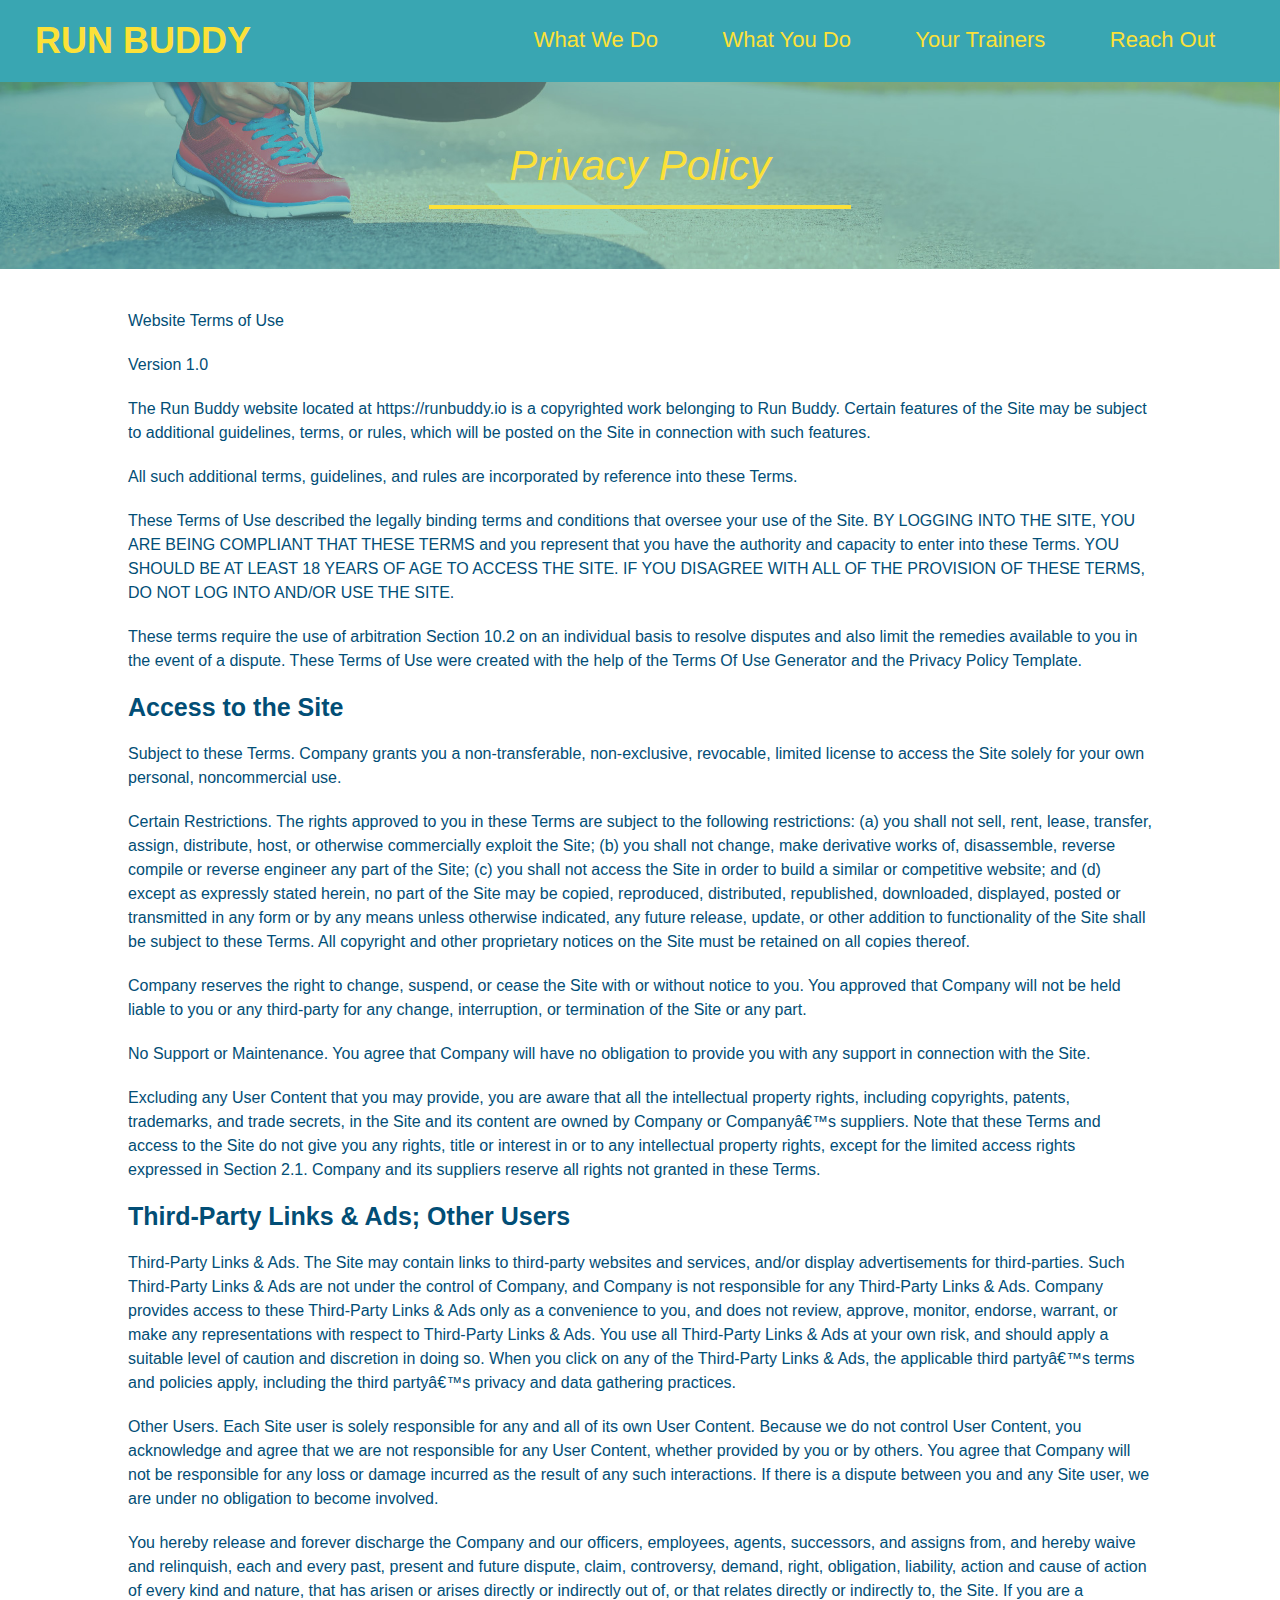
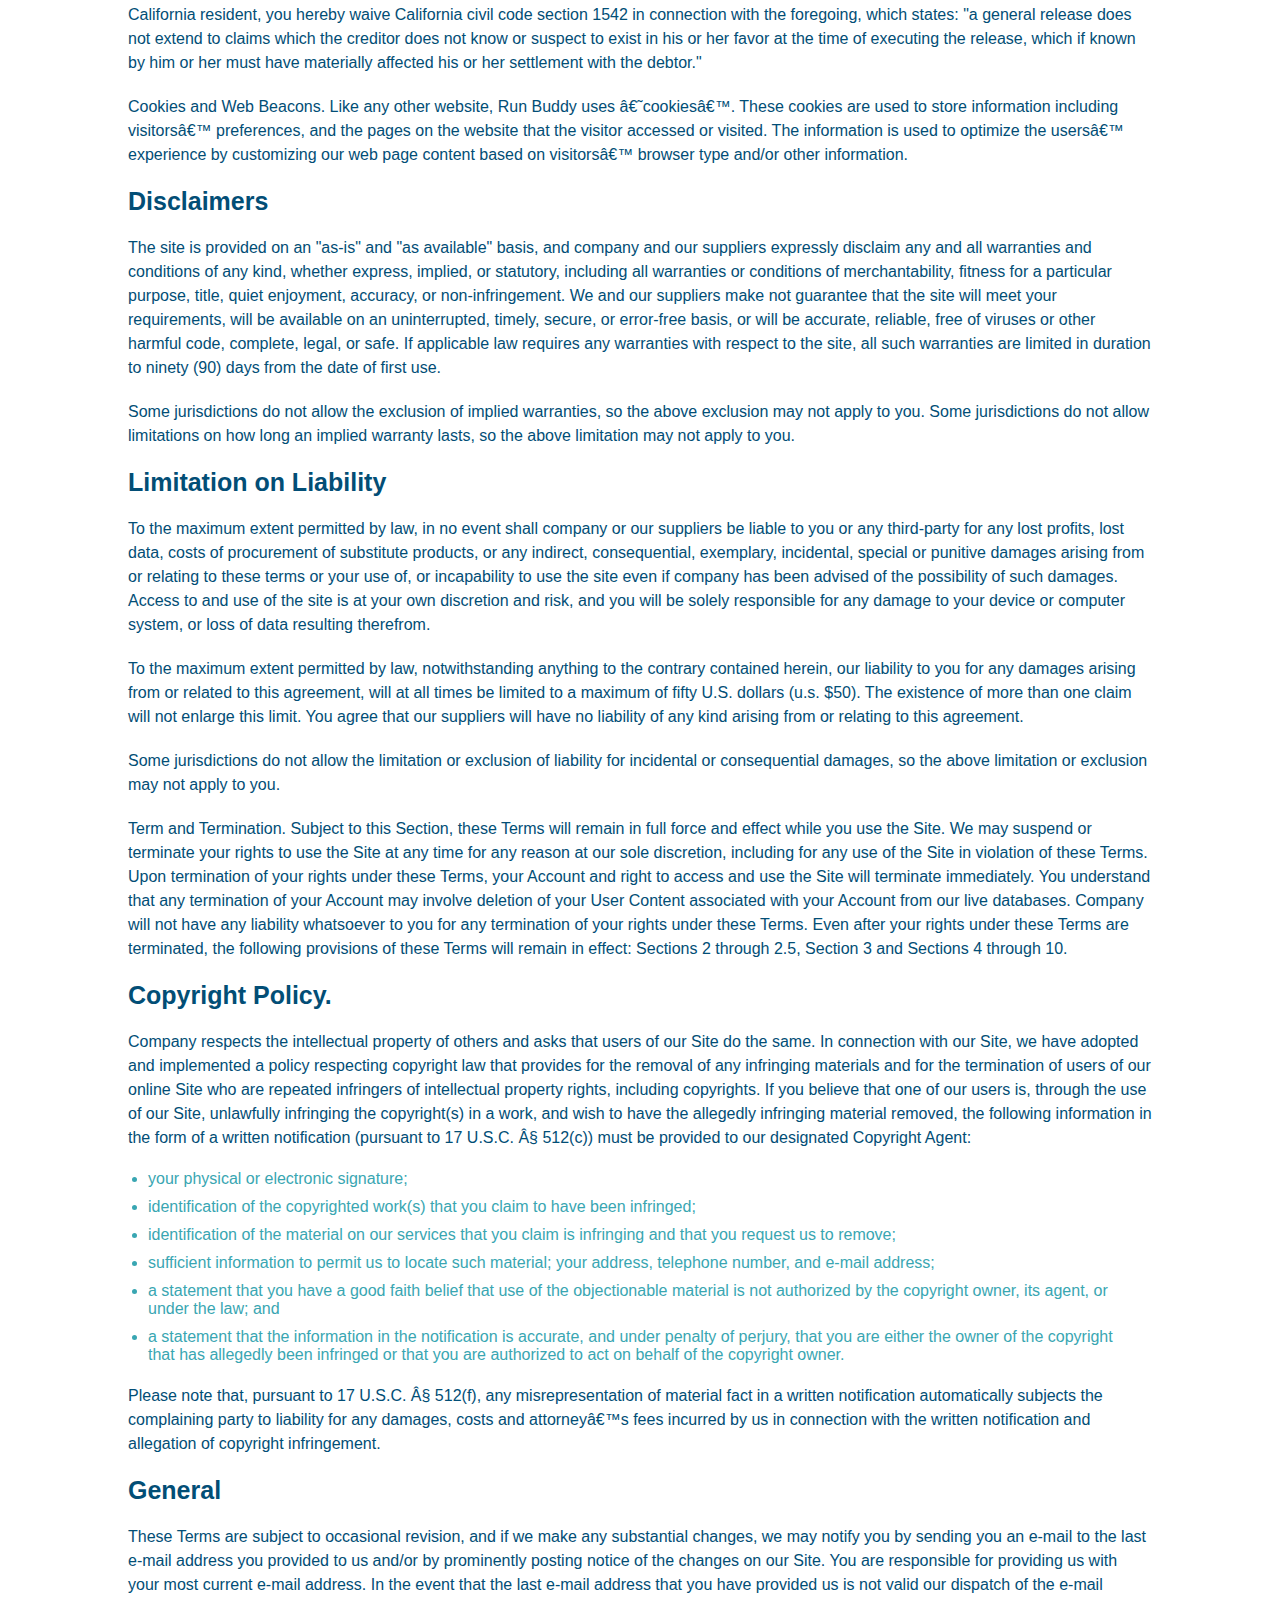
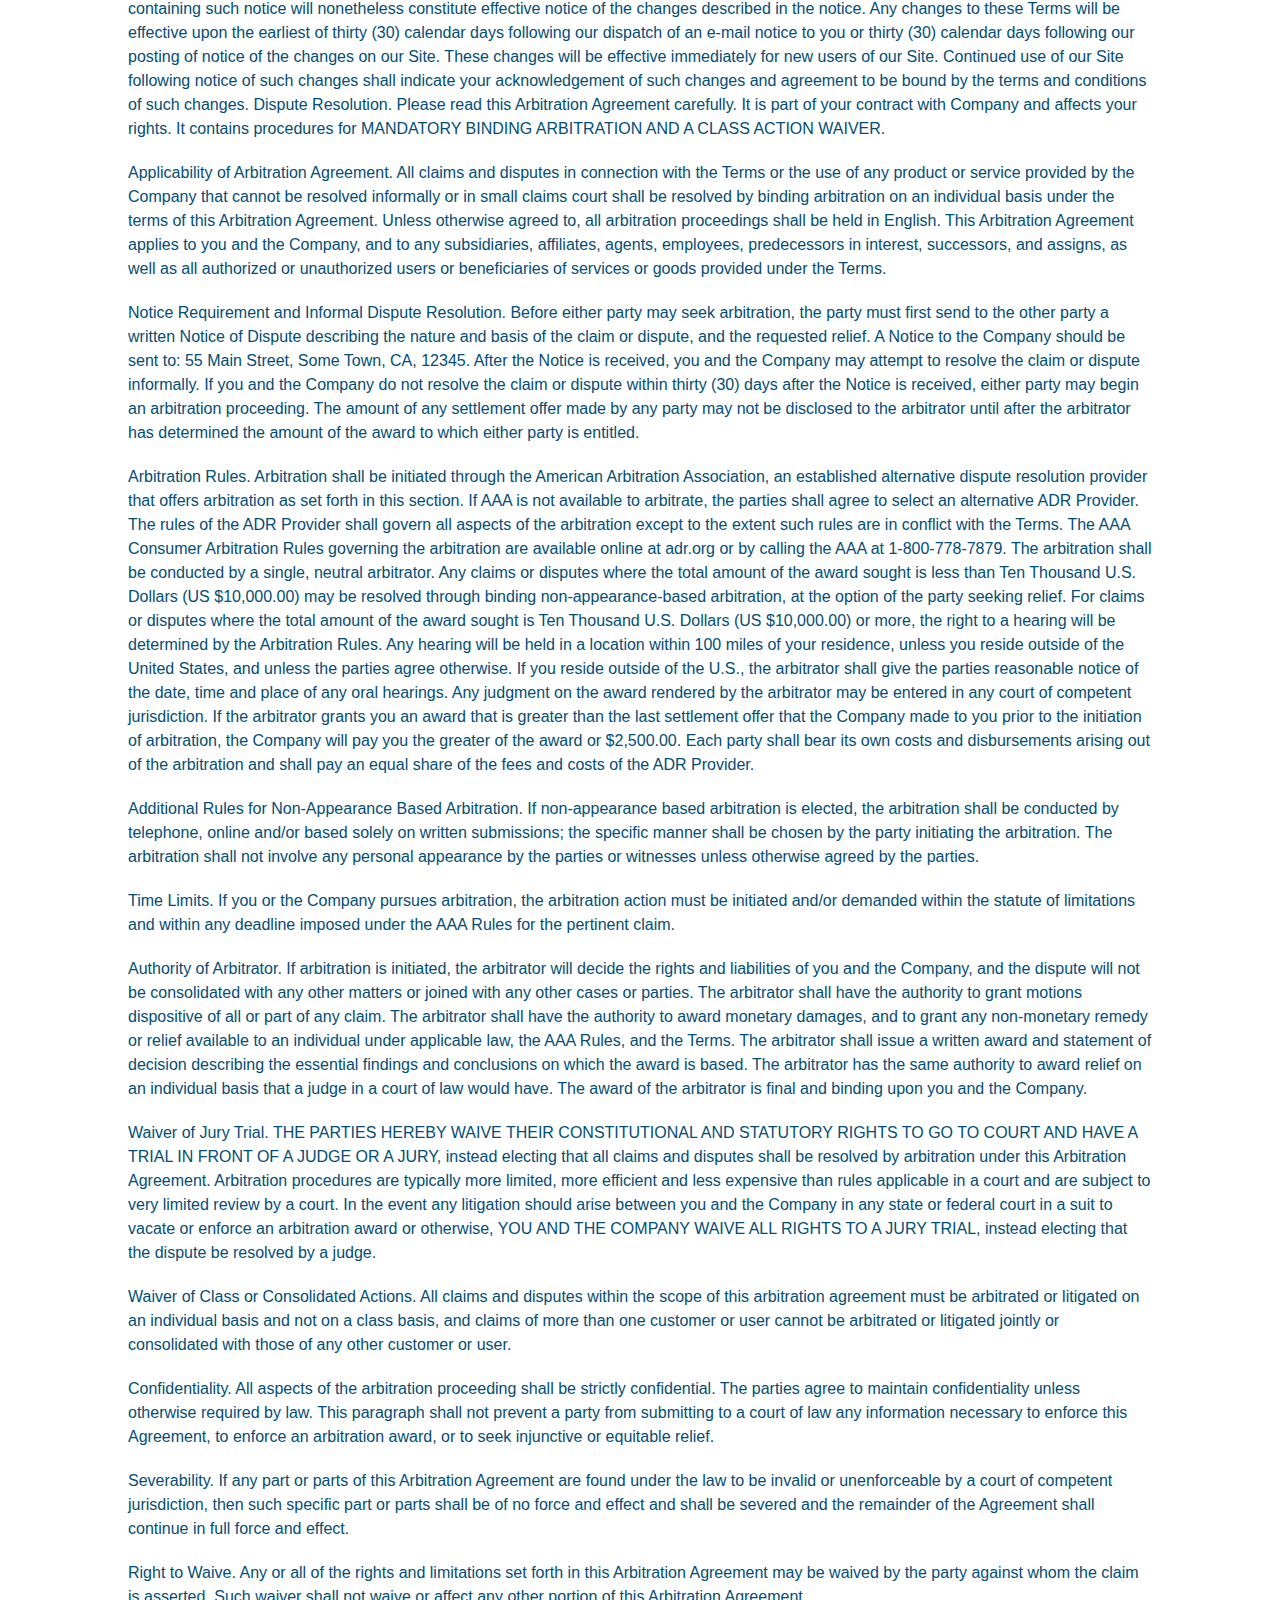
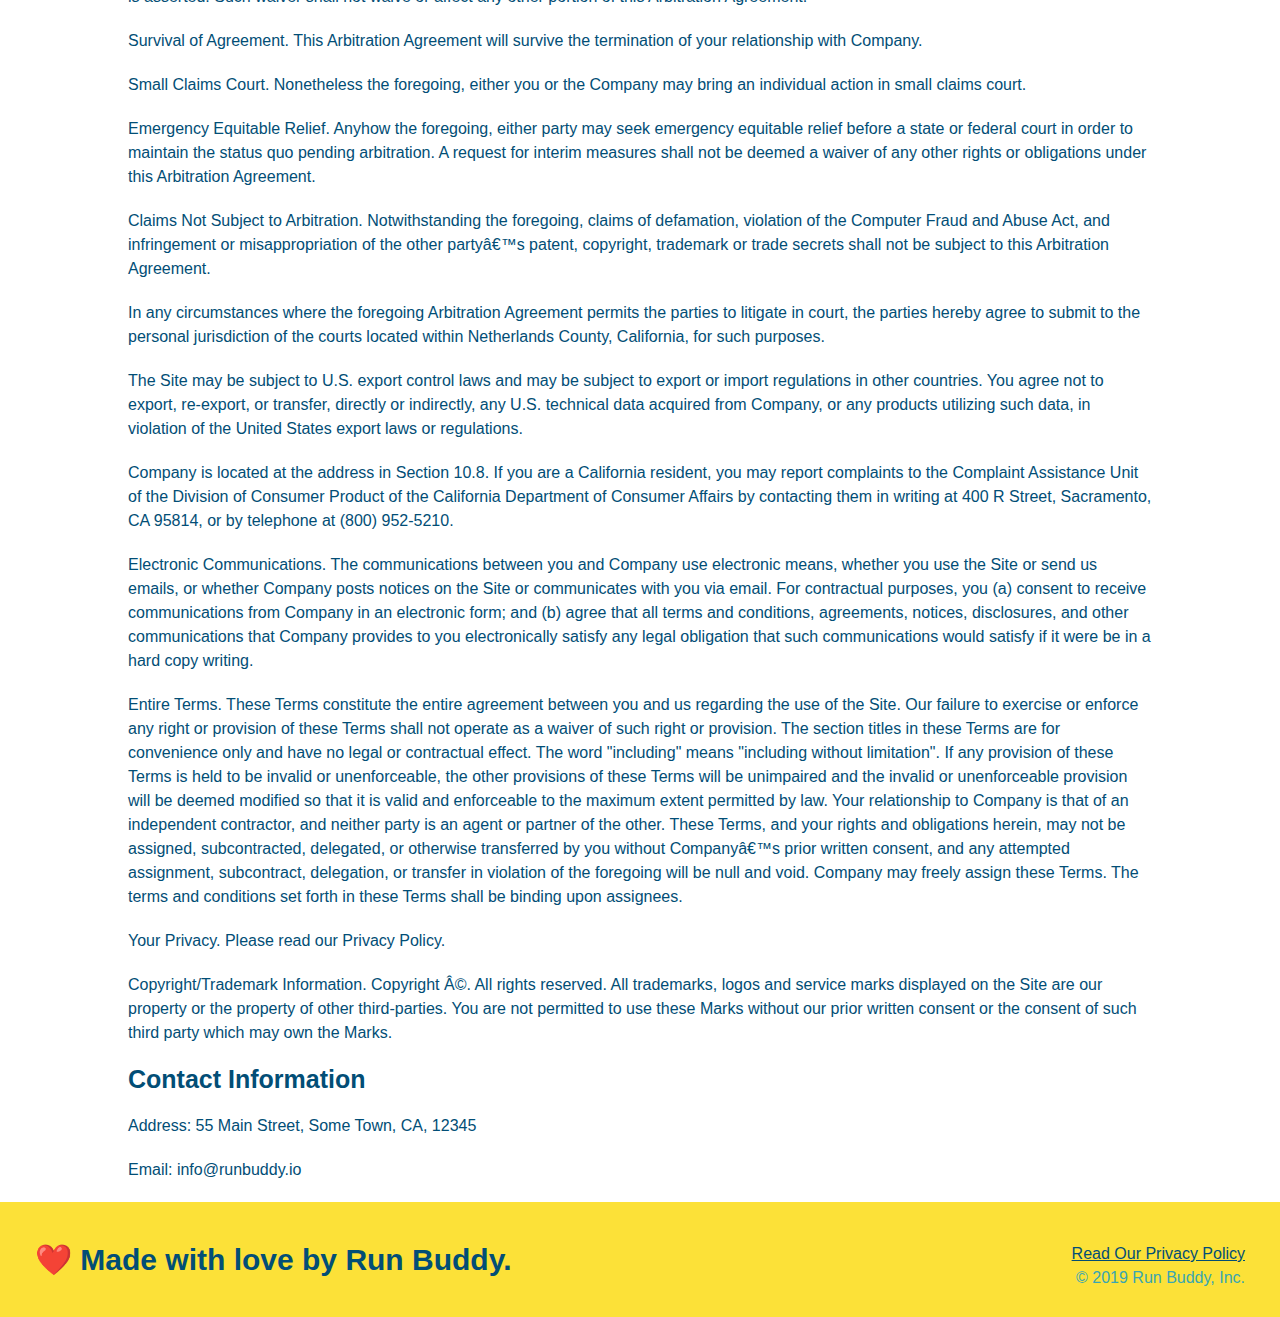
==== privacy-policy.html @ 2d5776de "added privacy policy" ====
<!DOCTYPE html>
<html lang="en">
  <head>
    <meta charset="UTF-8" />
    <title>Privacy Policy - Run Buddy</title>
    <link rel="stylesheet" href="./assets/css/style.css" />
    <link rel="stylesheet" href="./assets/css/secondary-styles.css" />
  </head>
  </head>
  <body>
    <header>
        <h1>
            <a href="">RUN BUDDY</a>
        </h1>
        <nav>
            <ul>
                <li>
                    <a href="./index.html#what-we-do">What We Do</a>
                </li>
                <li>
                    <a href="./index.html#what-you-do">What You Do</a>
                </li>
                <li>
                    <a href="./index.html#your-trainers">Your Trainers</a>
                </li>
                <li>
                    <a href="./index.html#reach-out">Reach Out</a>
                </li>
            </ul>
        </nav>
    </header>

    <section class="hero">
        <h2 class="page-title">
            Privacy Policy
        </h2>
    </section>
    <article class="secondary-content"> 
      <p>
        Website Terms of Use
      </p>

      <p>
        Version 1.0
      </p>

      <p>
        The Run Buddy website located at https://runbuddy.io is a copyrighted work belonging to Run Buddy. Certain
        features of the Site may be subject to additional guidelines, terms, or rules, which will be posted on the Site
        in connection with such features.
      </p>

      <p>
        All such additional terms, guidelines, and rules are incorporated by reference into these Terms.
      </p>

      <p>
        These Terms of Use described the legally binding terms and conditions that oversee your use of the Site. BY
        LOGGING INTO THE SITE, YOU ARE BEING COMPLIANT THAT THESE TERMS and you represent that you have the authority
        and capacity to enter into these Terms. YOU SHOULD BE AT LEAST 18 YEARS OF AGE TO ACCESS THE SITE. IF YOU
        DISAGREE WITH ALL OF THE PROVISION OF THESE TERMS, DO NOT LOG INTO AND/OR USE THE SITE.
      </p>

      <p>
        These terms require the use of arbitration Section 10.2 on an individual basis to resolve disputes and also
        limit the remedies available to you in the event of a dispute. These Terms of Use were created with the help of
        the Terms Of Use Generator and the Privacy Policy Template.
      </p>

      <h3>
        Access to the Site
      </h3>

      <p>
        Subject to these Terms. Company grants you a non-transferable, non-exclusive, revocable, limited license to
        access the Site solely for your own personal, noncommercial use.
      </p>

      <p>
        Certain Restrictions. The rights approved to you in these Terms are subject to the following restrictions: (a)
        you shall not sell, rent, lease, transfer, assign, distribute, host, or otherwise commercially exploit the Site;
        (b) you shall not change, make derivative works of, disassemble, reverse compile or reverse engineer any part of
        the Site; (c) you shall not access the Site in order to build a similar or competitive website; and (d) except
        as expressly stated herein, no part of the Site may be copied, reproduced, distributed, republished, downloaded,
        displayed, posted or transmitted in any form or by any means unless otherwise indicated, any future release,
        update, or other addition to functionality of the Site shall be subject to these Terms. All copyright and other
        proprietary notices on the Site must be retained on all copies thereof.
      </p>

      <p>
        Company reserves the right to change, suspend, or cease the Site with or without notice to you. You approved
        that Company will not be held liable to you or any third-party for any change, interruption, or termination of
        the Site or any part.
      </p>

      <p>
        No Support or Maintenance. You agree that Company will have no obligation to provide you with any support in
        connection with the Site.
      </p>

      <p>
        Excluding any User Content that you may provide, you are aware that all the intellectual property rights,
        including copyrights, patents, trademarks, and trade secrets, in the Site and its content are owned by Company
        or Companyâ€™s suppliers. Note that these Terms and access to the Site do not give you any rights, title or
        interest in or to any intellectual property rights, except for the limited access rights expressed in Section
        2.1. Company and its suppliers reserve all rights not granted in these Terms.
      </p>

      <h3>
        Third-Party Links & Ads; Other Users
      </h3>

      <p>
        Third-Party Links & Ads. The Site may contain links to third-party websites and services, and/or display
        advertisements for third-parties. Such Third-Party Links & Ads are not under the control of Company, and Company
        is not responsible for any Third-Party Links & Ads. Company provides access to these Third-Party Links & Ads
        only as a convenience to you, and does not review, approve, monitor, endorse, warrant, or make any
        representations with respect to Third-Party Links & Ads. You use all Third-Party Links & Ads at your own risk,
        and should apply a suitable level of caution and discretion in doing so. When you click on any of the
        Third-Party Links & Ads, the applicable third partyâ€™s terms and policies apply, including the third partyâ€™s
        privacy and data gathering practices.
      </p>

      <p>
        Other Users. Each Site user is solely responsible for any and all of its own User Content. Because we do not
        control User Content, you acknowledge and agree that we are not responsible for any User Content, whether
        provided by you or by others. You agree that Company will not be responsible for any loss or damage incurred as
        the result of any such interactions. If there is a dispute between you and any Site user, we are under no
        obligation to become involved.
      </p>

      <p>
        You hereby release and forever discharge the Company and our officers, employees, agents, successors, and
        assigns from, and hereby waive and relinquish, each and every past, present and future dispute, claim,
        controversy, demand, right, obligation, liability, action and cause of action of every kind and nature, that has
        arisen or arises directly or indirectly out of, or that relates directly or indirectly to, the Site. If you are
        a California resident, you hereby waive California civil code section 1542 in connection with the foregoing,
        which states: "a general release does not extend to claims which the creditor does not know or suspect to exist
        in his or her favor at the time of executing the release, which if known by him or her must have materially
        affected his or her settlement with the debtor."
      </p>

      <p>
        Cookies and Web Beacons. Like any other website, Run Buddy uses â€˜cookiesâ€™. These cookies are used to store
        information including visitorsâ€™ preferences, and the pages on the website that the visitor accessed or visited.
        The information is used to optimize the usersâ€™ experience by customizing our web page content based on visitorsâ€™
        browser type and/or other information.
      </p>

      <h3>
        Disclaimers
      </h3>

      <p>
        The site is provided on an "as-is" and "as available" basis, and company and our suppliers expressly disclaim
        any and all warranties and conditions of any kind, whether express, implied, or statutory, including all
        warranties or conditions of merchantability, fitness for a particular purpose, title, quiet enjoyment, accuracy,
        or non-infringement. We and our suppliers make not guarantee that the site will meet your requirements, will be
        available on an uninterrupted, timely, secure, or error-free basis, or will be accurate, reliable, free of
        viruses or other harmful code, complete, legal, or safe. If applicable law requires any warranties with respect
        to the site, all such warranties are limited in duration to ninety (90) days from the date of first use.
      </p>

      <p>
        Some jurisdictions do not allow the exclusion of implied warranties, so the above exclusion may not apply to
        you. Some jurisdictions do not allow limitations on how long an implied warranty lasts, so the above limitation
        may not apply to you.
      </p>

      <h3>
        Limitation on Liability
      </h3>

      <p>
        To the maximum extent permitted by law, in no event shall company or our suppliers be liable to you or any
        third-party for any lost profits, lost data, costs of procurement of substitute products, or any indirect,
        consequential, exemplary, incidental, special or punitive damages arising from or relating to these terms or
        your use of, or incapability to use the site even if company has been advised of the possibility of such
        damages. Access to and use of the site is at your own discretion and risk, and you will be solely responsible
        for any damage to your device or computer system, or loss of data resulting therefrom.
      </p>

      <p>
        To the maximum extent permitted by law, notwithstanding anything to the contrary contained herein, our liability
        to you for any damages arising from or related to this agreement, will at all times be limited to a maximum of
        fifty U.S. dollars (u.s. $50). The existence of more than one claim will not enlarge this limit. You agree that
        our suppliers will have no liability of any kind arising from or relating to this agreement.
      </p>

      <p>
        Some jurisdictions do not allow the limitation or exclusion of liability for incidental or consequential
        damages, so the above limitation or exclusion may not apply to you.
      </p>

      <p>
        Term and Termination. Subject to this Section, these Terms will remain in full force and effect while you use
        the Site. We may suspend or terminate your rights to use the Site at any time for any reason at our sole
        discretion, including for any use of the Site in violation of these Terms. Upon termination of your rights under
        these Terms, your Account and right to access and use the Site will terminate immediately. You understand that
        any termination of your Account may involve deletion of your User Content associated with your Account from our
        live databases. Company will not have any liability whatsoever to you for any termination of your rights under
        these Terms. Even after your rights under these Terms are terminated, the following provisions of these Terms
        will remain in effect: Sections 2 through 2.5, Section 3 and Sections 4 through 10.
      </p>

      <h3>
        Copyright Policy.
      </h3>

      <p>
        Company respects the intellectual property of others and asks that users of our Site do the same. In connection
        with our Site, we have adopted and implemented a policy respecting copyright law that provides for the removal
        of any infringing materials and for the termination of users of our online Site who are repeated infringers of
        intellectual property rights, including copyrights. If you believe that one of our users is, through the use of
        our Site, unlawfully infringing the copyright(s) in a work, and wish to have the allegedly infringing material
        removed, the following information in the form of a written notification (pursuant to 17 U.S.C. Â§ 512(c)) must
        be provided to our designated Copyright Agent:
      </p>

      <ul>
        <li>
          your physical or electronic signature;
        </li>
        <li>
          identification of the copyrighted work(s) that you claim to have been infringed;
        </li>
        <li>
          identification of the material on our services that you claim is infringing and that you request us to remove;
        </li>
        <li>
          sufficient information to permit us to locate such material; your address, telephone number, and e-mail
          address;
        </li>
        <li>
          a statement that you have a good faith belief that use of the objectionable material is not authorized by the
          copyright owner, its agent, or under the law; and
        </li>
        <li>
          a statement that the information in the notification is accurate, and under penalty of perjury, that you are
          either the owner of the copyright that has allegedly been infringed or that you are authorized to act on
          behalf of the copyright owner.
        </li>
      </ul>

      <p>
        Please note that, pursuant to 17 U.S.C. Â§ 512(f), any misrepresentation of material fact in a written
        notification automatically subjects the complaining party to liability for any damages, costs and attorneyâ€™s
        fees incurred by us in connection with the written notification and allegation of copyright infringement.
      </p>

      <h3>
        General
      </h3>

      <p>
        These Terms are subject to occasional revision, and if we make any substantial changes, we may notify you by
        sending you an e-mail to the last e-mail address you provided to us and/or by prominently posting notice of the
        changes on our Site. You are responsible for providing us with your most current e-mail address. In the event
        that the last e-mail address that you have provided us is not valid our dispatch of the e-mail containing such
        notice will nonetheless constitute effective notice of the changes described in the notice. Any changes to these
        Terms will be effective upon the earliest of thirty (30) calendar days following our dispatch of an e-mail
        notice to you or thirty (30) calendar days following our posting of notice of the changes on our Site. These
        changes will be effective immediately for new users of our Site. Continued use of our Site following notice of
        such changes shall indicate your acknowledgement of such changes and agreement to be bound by the terms and
        conditions of such changes. Dispute Resolution. Please read this Arbitration Agreement carefully. It is part of
        your contract with Company and affects your rights. It contains procedures for MANDATORY BINDING ARBITRATION AND
        A CLASS ACTION WAIVER.
      </p>

      <p>
        Applicability of Arbitration Agreement. All claims and disputes in connection with the Terms or the use of any
        product or service provided by the Company that cannot be resolved informally or in small claims court shall be
        resolved by binding arbitration on an individual basis under the terms of this Arbitration Agreement. Unless
        otherwise agreed to, all arbitration proceedings shall be held in English. This Arbitration Agreement applies to
        you and the Company, and to any subsidiaries, affiliates, agents, employees, predecessors in interest,
        successors, and assigns, as well as all authorized or unauthorized users or beneficiaries of services or goods
        provided under the Terms.
      </p>

      <p>
        Notice Requirement and Informal Dispute Resolution. Before either party may seek arbitration, the party must
        first send to the other party a written Notice of Dispute describing the nature and basis of the claim or
        dispute, and the requested relief. A Notice to the Company should be sent to: 55 Main Street, Some Town, CA,
        12345. After the Notice is received, you and the Company may attempt to resolve the claim or dispute informally.
        If you and the Company do not resolve the claim or dispute within thirty (30) days after the Notice is received,
        either party may begin an arbitration proceeding. The amount of any settlement offer made by any party may not
        be disclosed to the arbitrator until after the arbitrator has determined the amount of the award to which either
        party is entitled.
      </p>

      <p>
        Arbitration Rules. Arbitration shall be initiated through the American Arbitration Association, an established
        alternative dispute resolution provider that offers arbitration as set forth in this section. If AAA is not
        available to arbitrate, the parties shall agree to select an alternative ADR Provider. The rules of the ADR
        Provider shall govern all aspects of the arbitration except to the extent such rules are in conflict with the
        Terms. The AAA Consumer Arbitration Rules governing the arbitration are available online at adr.org or by
        calling the AAA at 1-800-778-7879. The arbitration shall be conducted by a single, neutral arbitrator. Any
        claims or disputes where the total amount of the award sought is less than Ten Thousand U.S. Dollars (US
        $10,000.00) may be resolved through binding non-appearance-based arbitration, at the option of the party seeking
        relief. For claims or disputes where the total amount of the award sought is Ten Thousand U.S. Dollars (US
        $10,000.00) or more, the right to a hearing will be determined by the Arbitration Rules. Any hearing will be
        held in a location within 100 miles of your residence, unless you reside outside of the United States, and
        unless the parties agree otherwise. If you reside outside of the U.S., the arbitrator shall give the parties
        reasonable notice of the date, time and place of any oral hearings. Any judgment on the award rendered by the
        arbitrator may be entered in any court of competent jurisdiction. If the arbitrator grants you an award that is
        greater than the last settlement offer that the Company made to you prior to the initiation of arbitration, the
        Company will pay you the greater of the award or $2,500.00. Each party shall bear its own costs and
        disbursements arising out of the arbitration and shall pay an equal share of the fees and costs of the ADR
        Provider.
      </p>

      <p>
        Additional Rules for Non-Appearance Based Arbitration. If non-appearance based arbitration is elected, the
        arbitration shall be conducted by telephone, online and/or based solely on written submissions; the specific
        manner shall be chosen by the party initiating the arbitration. The arbitration shall not involve any personal
        appearance by the parties or witnesses unless otherwise agreed by the parties.
      </p>

      <p>
        Time Limits. If you or the Company pursues arbitration, the arbitration action must be initiated and/or demanded
        within the statute of limitations and within any deadline imposed under the AAA Rules for the pertinent claim.
      </p>

      <p>
        Authority of Arbitrator. If arbitration is initiated, the arbitrator will decide the rights and liabilities of
        you and the Company, and the dispute will not be consolidated with any other matters or joined with any other
        cases or parties. The arbitrator shall have the authority to grant motions dispositive of all or part of any
        claim. The arbitrator shall have the authority to award monetary damages, and to grant any non-monetary remedy
        or relief available to an individual under applicable law, the AAA Rules, and the Terms. The arbitrator shall
        issue a written award and statement of decision describing the essential findings and conclusions on which the
        award is based. The arbitrator has the same authority to award relief on an individual basis that a judge in a
        court of law would have. The award of the arbitrator is final and binding upon you and the Company.
      </p>

      <p>
        Waiver of Jury Trial. THE PARTIES HEREBY WAIVE THEIR CONSTITUTIONAL AND STATUTORY RIGHTS TO GO TO COURT AND HAVE
        A TRIAL IN FRONT OF A JUDGE OR A JURY, instead electing that all claims and disputes shall be resolved by
        arbitration under this Arbitration Agreement. Arbitration procedures are typically more limited, more efficient
        and less expensive than rules applicable in a court and are subject to very limited review by a court. In the
        event any litigation should arise between you and the Company in any state or federal court in a suit to vacate
        or enforce an arbitration award or otherwise, YOU AND THE COMPANY WAIVE ALL RIGHTS TO A JURY TRIAL, instead
        electing that the dispute be resolved by a judge.
      </p>

      <p>
        Waiver of Class or Consolidated Actions. All claims and disputes within the scope of this arbitration agreement
        must be arbitrated or litigated on an individual basis and not on a class basis, and claims of more than one
        customer or user cannot be arbitrated or litigated jointly or consolidated with those of any other customer or
        user.
      </p>

      <p>
        Confidentiality. All aspects of the arbitration proceeding shall be strictly confidential. The parties agree to
        maintain confidentiality unless otherwise required by law. This paragraph shall not prevent a party from
        submitting to a court of law any information necessary to enforce this Agreement, to enforce an arbitration
        award, or to seek injunctive or equitable relief.
      </p>

      <p>
        Severability. If any part or parts of this Arbitration Agreement are found under the law to be invalid or
        unenforceable by a court of competent jurisdiction, then such specific part or parts shall be of no force and
        effect and shall be severed and the remainder of the Agreement shall continue in full force and effect.
      </p>

      <p>
        Right to Waive. Any or all of the rights and limitations set forth in this Arbitration Agreement may be waived
        by the party against whom the claim is asserted. Such waiver shall not waive or affect any other portion of this
        Arbitration Agreement.
      </p>

      <p>
        Survival of Agreement. This Arbitration Agreement will survive the termination of your relationship with
        Company.
      </p>

      <p>
        Small Claims Court. Nonetheless the foregoing, either you or the Company may bring an individual action in small
        claims court.
      </p>

      <p>
        Emergency Equitable Relief. Anyhow the foregoing, either party may seek emergency equitable relief before a
        state or federal court in order to maintain the status quo pending arbitration. A request for interim measures
        shall not be deemed a waiver of any other rights or obligations under this Arbitration Agreement.
      </p>

      <p>
        Claims Not Subject to Arbitration. Notwithstanding the foregoing, claims of defamation, violation of the
        Computer Fraud and Abuse Act, and infringement or misappropriation of the other partyâ€™s patent, copyright,
        trademark or trade secrets shall not be subject to this Arbitration Agreement.
      </p>

      <p>
        In any circumstances where the foregoing Arbitration Agreement permits the parties to litigate in court, the
        parties hereby agree to submit to the personal jurisdiction of the courts located within Netherlands County,
        California, for such purposes.
      </p>

      <p>
        The Site may be subject to U.S. export control laws and may be subject to export or import regulations in other
        countries. You agree not to export, re-export, or transfer, directly or indirectly, any U.S. technical data
        acquired from Company, or any products utilizing such data, in violation of the United States export laws or
        regulations.
      </p>

      <p>
        Company is located at the address in Section 10.8. If you are a California resident, you may report complaints
        to the Complaint Assistance Unit of the Division of Consumer Product of the California Department of Consumer
        Affairs by contacting them in writing at 400 R Street, Sacramento, CA 95814, or by telephone at (800) 952-5210.
      </p>

      <p>
        Electronic Communications. The communications between you and Company use electronic means, whether you use the
        Site or send us emails, or whether Company posts notices on the Site or communicates with you via email. For
        contractual purposes, you (a) consent to receive communications from Company in an electronic form; and (b)
        agree that all terms and conditions, agreements, notices, disclosures, and other communications that Company
        provides to you electronically satisfy any legal obligation that such communications would satisfy if it were be
        in a hard copy writing.
      </p>

      <p>
        Entire Terms. These Terms constitute the entire agreement between you and us regarding the use of the Site. Our
        failure to exercise or enforce any right or provision of these Terms shall not operate as a waiver of such right
        or provision. The section titles in these Terms are for convenience only and have no legal or contractual
        effect. The word "including" means "including without limitation". If any provision of these Terms is held to be
        invalid or unenforceable, the other provisions of these Terms will be unimpaired and the invalid or
        unenforceable provision will be deemed modified so that it is valid and enforceable to the maximum extent
        permitted by law. Your relationship to Company is that of an independent contractor, and neither party is an
        agent or partner of the other. These Terms, and your rights and obligations herein, may not be assigned,
        subcontracted, delegated, or otherwise transferred by you without Companyâ€™s prior written consent, and any
        attempted assignment, subcontract, delegation, or transfer in violation of the foregoing will be null and void.
        Company may freely assign these Terms. The terms and conditions set forth in these Terms shall be binding upon
        assignees.
      </p>

      <p>
        Your Privacy. Please read our Privacy Policy.
      </p>

      <p>
        Copyright/Trademark Information. Copyright Â©. All rights reserved. All trademarks, logos and service marks
        displayed on the Site are our property or the property of other third-parties. You are not permitted to use
        these Marks without our prior written consent or the consent of such third party which may own the Marks.
      </p>

      <h3>
        Contact Information
      </h3>

      <p>
        Address: 55 Main Street, Some Town, CA, 12345
      </p>

      <p>
        Email: info@runbuddy.io
      </p>

    </article>
    <footer>
        <h2>❤️ Made with love by Run Buddy.</h2>
        <div>
            <a href="#">Read Our Privacy Policy</a><br />
            &copy; 2019 Run Buddy, Inc.
        </div>
    </footer> 
  </body>
</html>
---- assets/css/style.css ----
/*GENERAL PAGE STYLES START */
* {
  margin: 0;
  padding: 0;
  box-sizing: border-box;
}

body {
  color: #39a6b2;
  font-family: Helvetica, Arial, sans-serif;
}

section {
  padding: 60px;
}
/*GENERAL PAGE STYLES END */

/* UTILITY STYLES START */ 
.text-left {
  text-align: left;
}

.text-right {
  text-align: right;
}

.primary-border {
  border-color: #fce138;
}

.secondary-border {
  border-color: #39a6b2;
}

.section-title {
  font-size: 55px;
  color: #024e76;
  margin-bottom: 35px;
  padding: 0 100px 20px 100px;
  display: inline-block;
  border-bottom: 3px solid;
}
/* UTILITY STYLES END */


/* HEADER STYLES START */
header {
  padding: 20px 35px;
  background-color: #39a6b2;
}

header nav {
  float: right;
  margin: 7px 0;
}

header nav ul li {
  display: inline;
}

header nav ul li a {
  margin: 0 30px;
  font-weight: lighter;
  font-size: 22px;
}

header h1 {
  font-weight: bold;
  font-size: 36px;
  color: #fce138;
  margin: 0;
  display: inline;  
}

header a {
  text-decoration: none;
  color: #fce138;
}
/* HEADER STYLES END */

/* FOOTER STYLES START */
footer {
  background: #fce138;
  width: 100%;
  padding: 40px 35px;
}

footer h2 {
  display: inline;
  color: #024e76;
  font-size: 30px;
  margin: 0;
}

footer div {
  float: right;
  line-height: 1.5;
  text-align: right;
}

footer a {
  color: #024e76;
}
/* FOOTER STYLES END */

/* HERO STYLES START */
.hero {
  background-image: url("../images/hero-bg.jpg");
  background-size: cover;
  background-position: center;
  height: 600px;
  position: relative;
}

.hero-form {
  border: 3px solid #024e76;
  background-color: #fce138;
  padding: 20px;
  width: 500px;
  color: #024e76;
  position: absolute;
  bottom: 120px;
  right: 140px;
}

.hero-form h3 {
  font-size: 24px;
  margin: 0;
}

.hero-form p {
  margin: 5px 0 15px 0;
}

.form-input {
  border: 1px solid #024e76;
  display: block;
  padding: 7px 15px;
  font-size: 16px;
  color: #024e76;
  width: 100%;
  margin-bottom: 15px;
}

.hero-form label {
  margin: 0 5px;
}

.hero-form button {
  color: #fce138;
  background-color: #024e76;
  border: none;
  padding: 10px 20px;
  font-size: 16px;
}
/* HERO STYLES END */

/* INTRO STYLES START */
.intro {
  text-align: center;
}

.intro p {
  line-height: 1.7;
  color: #39a6b2;
  width: 80%;
  font-size: 20px;
  margin: 0 auto;
}
/* INTRO STYLES END */

/* STEPS STYLES START */
.steps { 
  text-align: center;
  background: #fce138;
}

.steps div {
  margin-bottom: 80px;
}

.steps img {
  width: 15%;
  margin: 10px 0;
} 

.steps h3 {
  color: #024e76;
  font-size: 46px;
  margin-top: 10px;
}

.steps p {
  color: #39a6b2;
  font-size: 23px;
}

.steps span {
  font-size: 38px;
}
/* STEPS STYLES END */ 

/* TRAINER STYLES START */
.trainers {
  text-align: center;
}

.trainer {
  width: 900px;
  margin: 0 auto 30px auto;
  background: #024e76;
  color: #fce138;
  overflow: auto;
}

.trainer img {
  width: 35%;
  float: left;
}

.trainer-bio {
  padding: 35px;
  float: left;
  width: 65%;
}

.trainer-bio h3 {
  font-size: 32px;
  margin-bottom: 8px;
}

.trainer-bio h4 {
  font-weight: lighter;
  font-size: 26px;
  margin-bottom: 25px;
}

.trainer-bio p {
  font-size: 17px;
  line-height: 1.3;
}
/* TRAINER STYLES END */

/* CONTACT STYLES START */
.contact {
  text-align: center;
  background: #024e76;
}

.contact h2 {
  color: #fce138;
}

.contact-info iframe {
  width: 400px;
  height: 400px;
}

.contact-info div {
  width: 410px;
  display: inline-block;
  vertical-align: top;
  text-align: left;
  margin: 30px 0 0 60px;
  color: white;
}


.contact-info h3 {
  color: #fce138;
  font-size: 32px;
}

.contact-info p, .contact-info address {
  margin: 20px 0;
  line-height: 1.5;
  font-size: 20px;
  font-style: normal;
}

.contact-info a {
  color: #fce138;
}
/* CONTACT STYLES END */
---- assets/css/secondary-styles.css ----
.hero {
    background-position: bottom;
    height: auto;
    text-align: center;
    margin-bottom: 40px;
  }

  .page-title {
      color: #fce138;
      display: inline-block;
      border-bottom: 4px solid #fce138;
      padding: 0px 80px 15px 80px;
      font-weight: normal;
      font-size: 42px;
      font-style: italic;

  }

  .secondary-content {
      width: 80%;
      margin: 0 auto;
      color: #024e76;

  }

  .secondary-content h3 {
      font-size: 25px;
      margin: 20px 0px 20px 0px;
  }

  .secondary-content p {
      font-size: 16px;
      line-height: 1.5;
      margin: 20px 0px 20px 0px;
  }

  .secondary-content ul {
      margin: 15px 20px 15px 20px;
  }

  .secondary-content li {
      color: #39a6b2;
      margin: 10px 0px 10px 0px;
  }
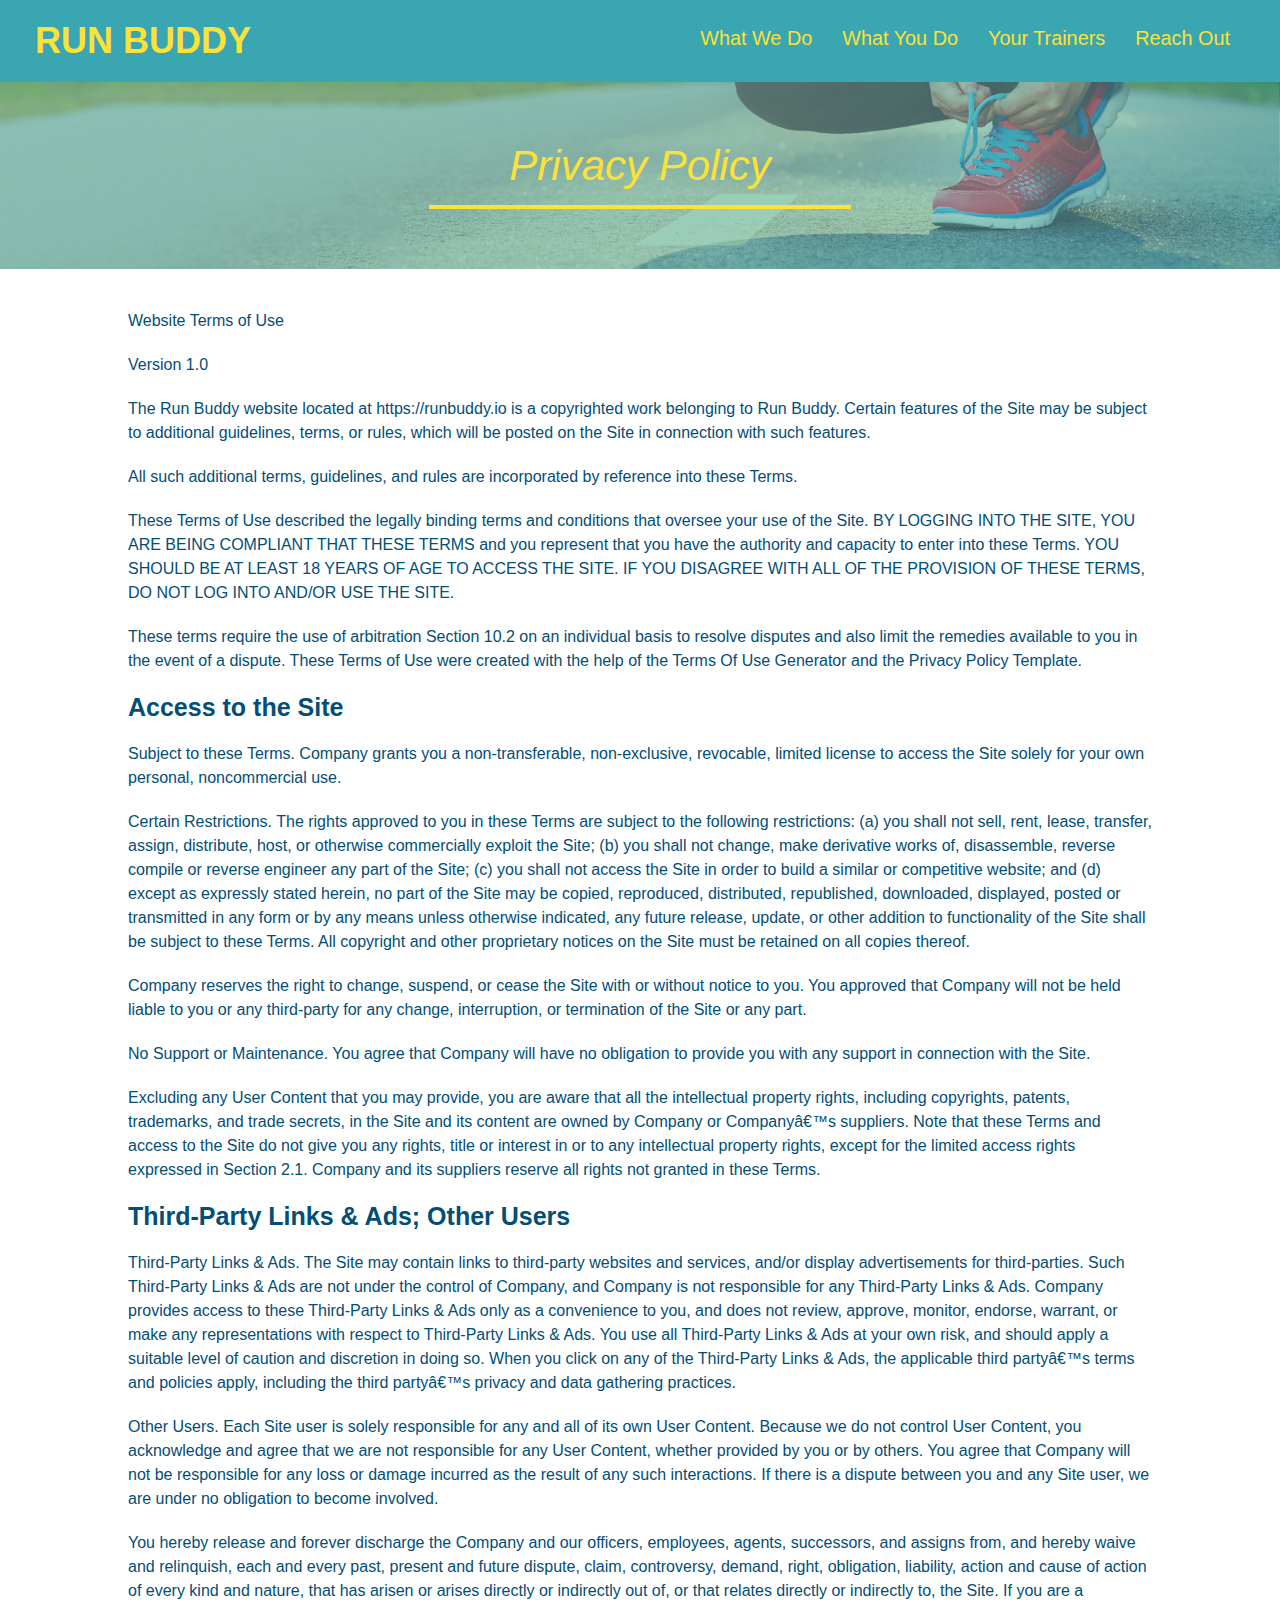
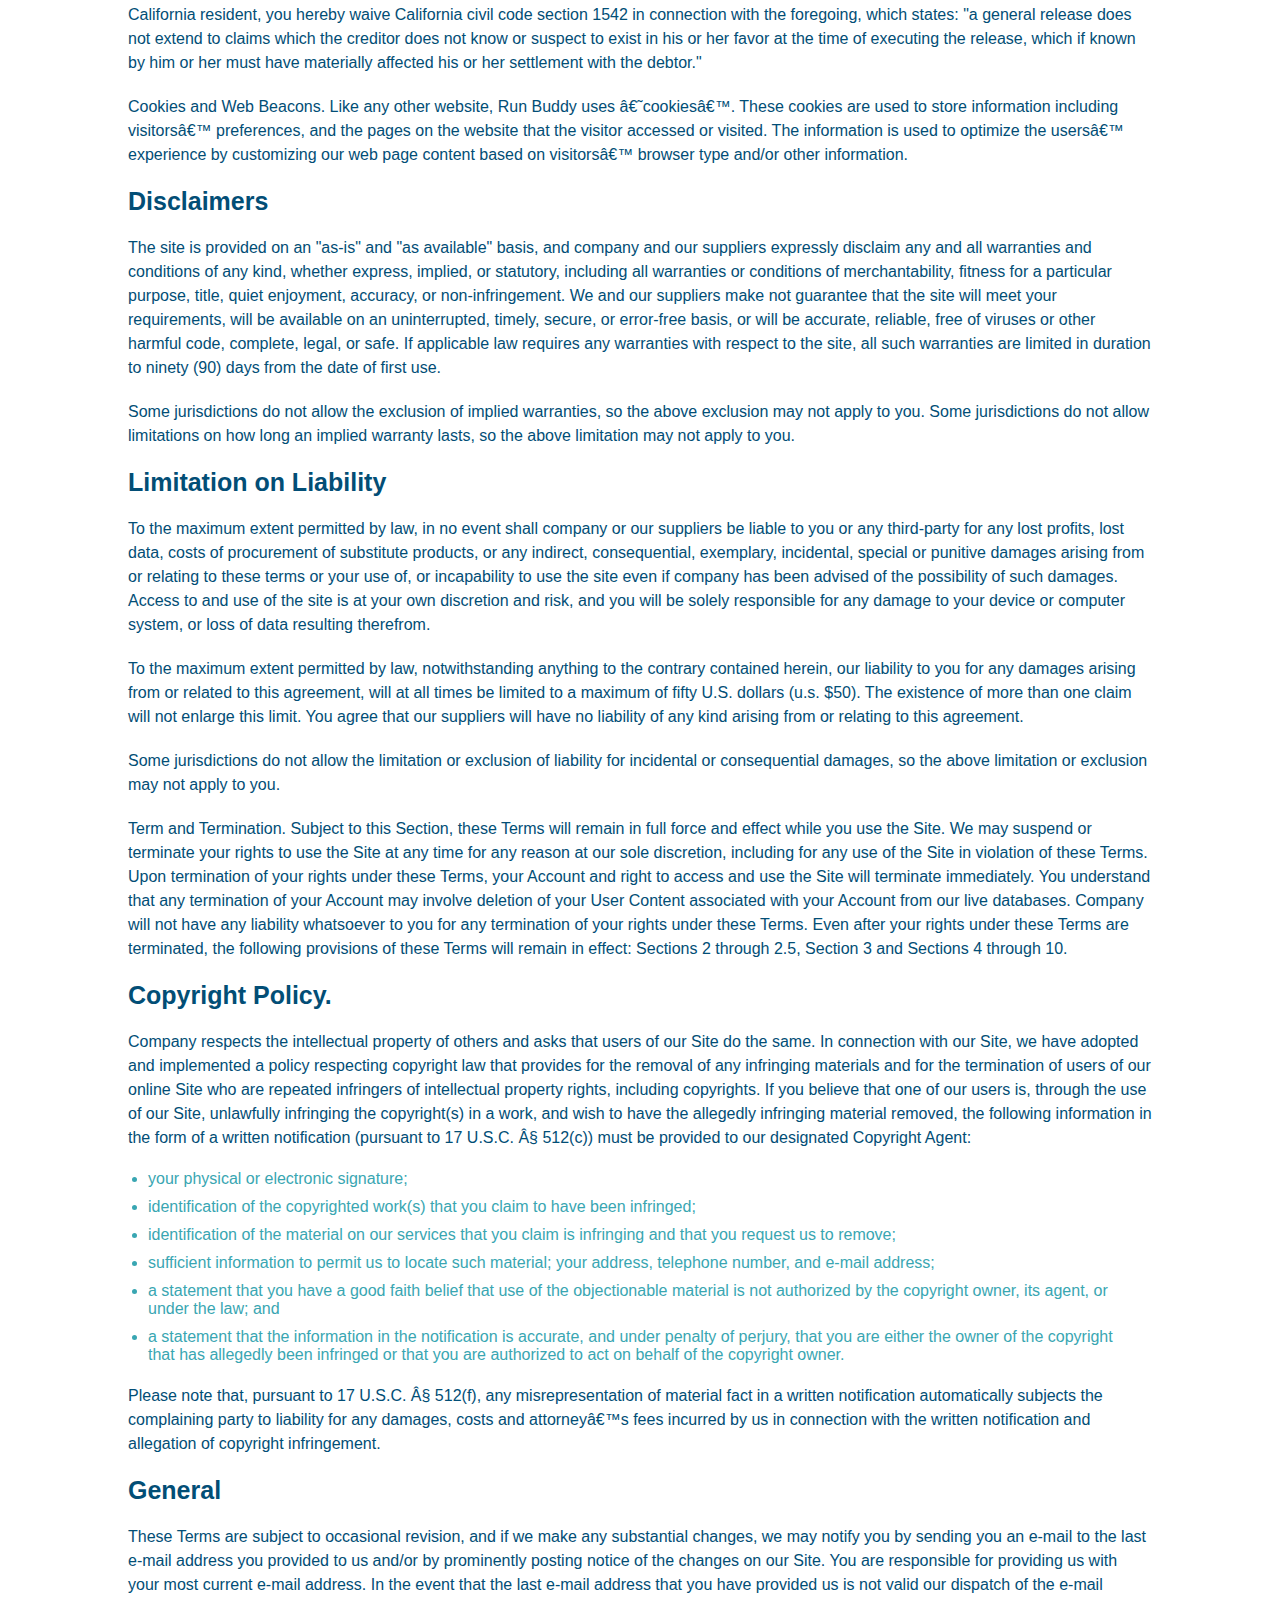
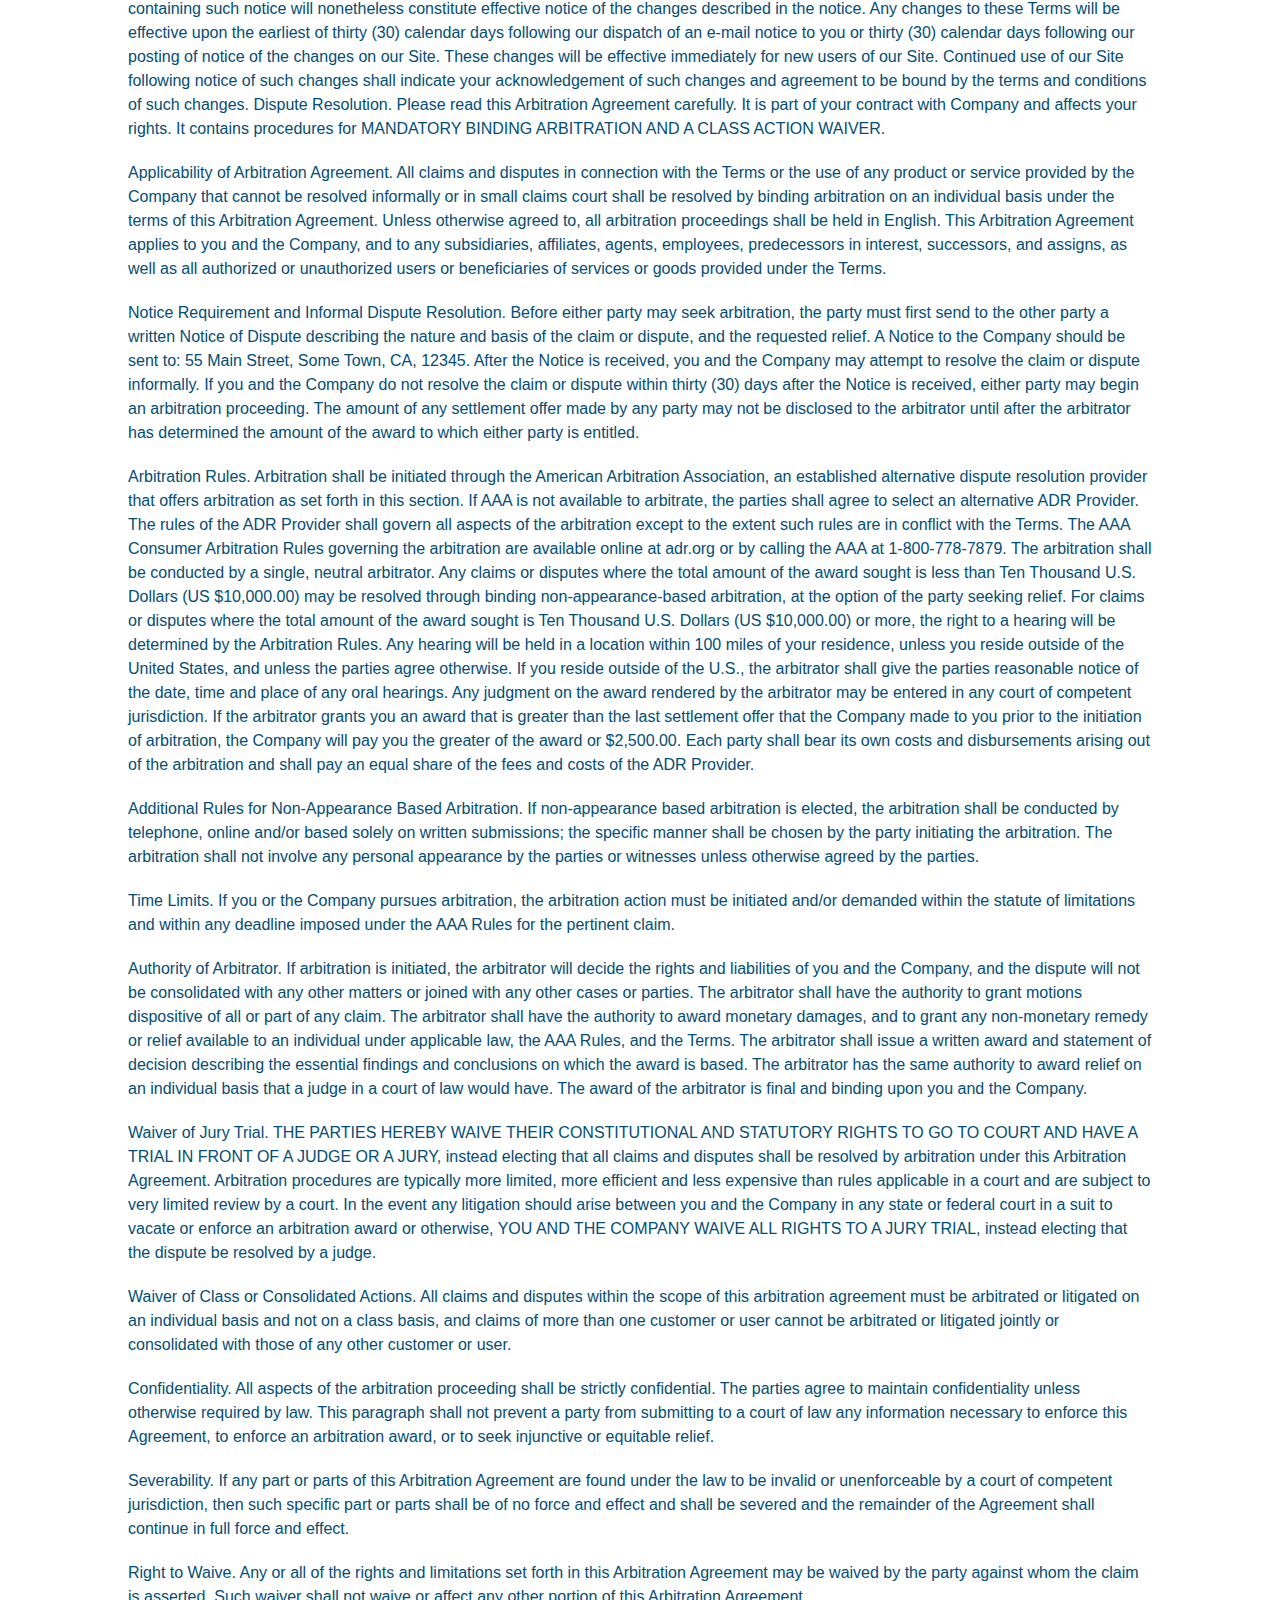
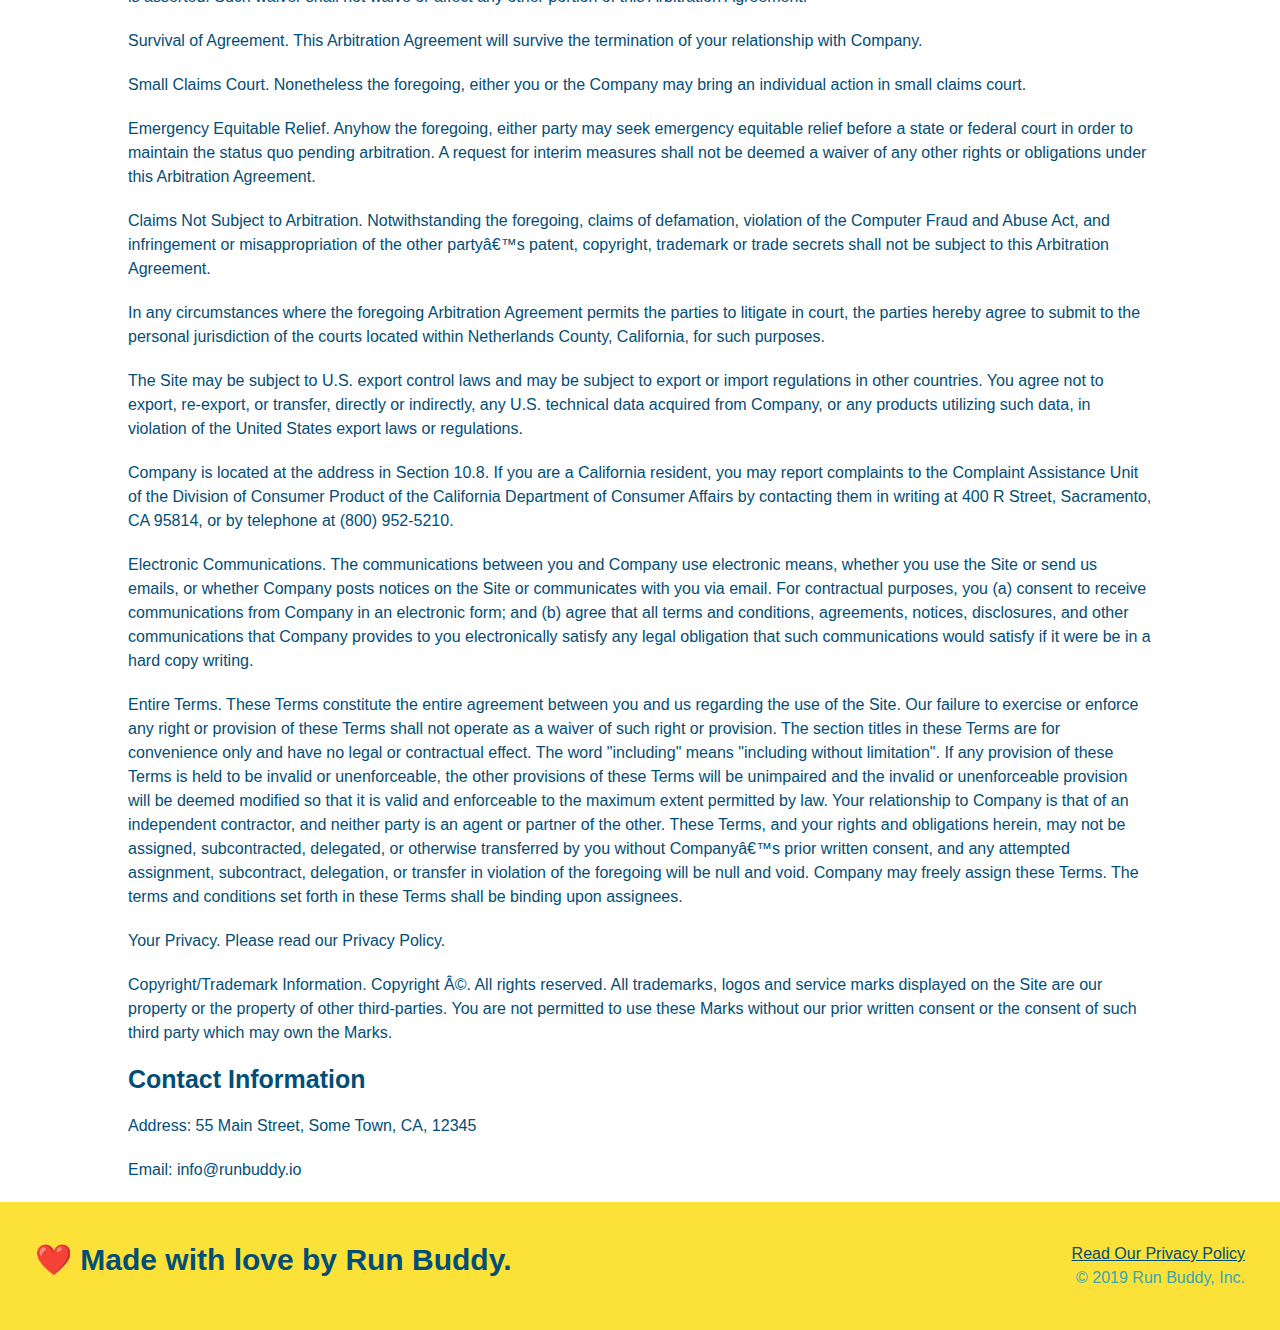
==== commit eb07d147: "added meta tag and css boilerplate for media queries" ====
--- a/privacy-policy.html
+++ b/privacy-policy.html
@@ -2,6 +2,7 @@
 <html lang="en">
   <head>
     <meta charset="UTF-8" />
+    <meta name="viewport" content="width=device-width, initial-scale=1.0" />
     <title>Privacy Policy - Run Buddy</title>
     <link rel="stylesheet" href="./assets/css/style.css" />
     <link rel="stylesheet" href="./assets/css/secondary-styles.css" />
--- a/assets/css/style.css
+++ b/assets/css/style.css
@@ -34,12 +34,17 @@
 }
 
 .section-title {
-  font-size: 55px;
-  color: #024e76;
-  margin-bottom: 35px;
-  padding: 0 100px 20px 100px;
-  display: inline-block;
+  font-size: 48px;
+  color: #024e76;
   border-bottom: 3px solid;
+  padding-bottom: 20px;
+  text-align: center;
+  margin: 0px auto 35px auto;
+  width: 50%;
+}
+
+.flex-row {
+  display: flex;
 }
 /* UTILITY STYLES END */
 
@@ -48,29 +53,34 @@
 header {
   padding: 20px 35px;
   background-color: #39a6b2;
+  display: flex;
+  justify-content: space-between;
+  flex-wrap: wrap;
 }
 
 header nav {
-  float: right;
   margin: 7px 0;
 }
 
-header nav ul li {
-  display: inline;
+header nav ul {
+  display: flex;
+  flex-wrap: wrap;
+  justify-content: space-between;
+  align-items: center;
+  list-style: none;
 }
 
 header nav ul li a {
-  margin: 0 30px;
+  padding: 10px 15px;
   font-weight: lighter;
-  font-size: 22px;
+  font-size: 1.55vw;
 }
 
 header h1 {
   font-weight: bold;
   font-size: 36px;
   color: #fce138;
-  margin: 0;
-  display: inline;  
+  margin: 0; 
 }
 
 header a {
@@ -84,17 +94,18 @@
   background: #fce138;
   width: 100%;
   padding: 40px 35px;
+  display: flex;
+  justify-content: space-between;
+  flex-wrap: wrap;
 }
 
 footer h2 {
-  display: inline;
   color: #024e76;
   font-size: 30px;
   margin: 0;
 }
 
 footer div {
-  float: right;
   line-height: 1.5;
   text-align: right;
 }
@@ -109,19 +120,20 @@
   background-image: url("../images/hero-bg.jpg");
   background-size: cover;
   background-position: center;
-  height: 600px;
-  position: relative;
+  display: flex;
+  justify-content: center;
+  flex-wrap: wrap;
+  align-items: flex-start
+
 }
 
 .hero-form {
   border: 3px solid #024e76;
   background-color: #fce138;
   padding: 20px;
-  width: 500px;
-  color: #024e76;
-  position: absolute;
-  bottom: 120px;
-  right: 140px;
+  color: #024e76;
+  width: 40%;
+  margin: 3.5%;
 }
 
 .hero-form h3 {
@@ -154,97 +166,127 @@
   padding: 10px 20px;
   font-size: 16px;
 }
+
+.hero-cta {
+  width: 35%;
+  text-align: right;
+  margin: 3.5%;
+  color: #fff;
+  font-size: 18px;
+  line-height: 1.2;
+}
+
+.hero-cta h2 {
+  font-style: italic;
+  font-size: 55px;
+  color: #fce138;
+}
 /* HERO STYLES END */
 
 /* INTRO STYLES START */
-.intro {
-  text-align: center;
-}
-
 .intro p {
   line-height: 1.7;
   color: #39a6b2;
   width: 80%;
   font-size: 20px;
   margin: 0 auto;
+  text-align: center;
 }
 /* INTRO STYLES END */
 
 /* STEPS STYLES START */
 .steps { 
-  text-align: center;
   background: #fce138;
 }
 
-.steps div {
-  margin-bottom: 80px;
-}
-
-.steps img {
-  width: 15%;
-  margin: 10px 0;
-} 
-
-.steps h3 {
+.step {
+  margin: 50px auto;
+  padding-bottom: 50px;
+  width: 80%;
+  border-bottom: 1px solid #39a6b2;
+  display: flex;
+  flex-wrap: wrap;
+  align-items: center;
+  justify-content: space-between;
+}
+
+.step h3 {
   color: #024e76;
   font-size: 46px;
-  margin-top: 10px;
-}
-
-.steps p {
+  flex: 1 30%;
+}
+
+.step-text {
+  flex: 12;
+}
+
+.step-text h4 {
+  font-size: 26px;
+  line-height: 1.5;
+  color: #024e76;
+}
+
+.step-text p {
   color: #39a6b2;
-  font-size: 23px;
-}
-
-.steps span {
-  font-size: 38px;
+  font-size: 18px;
+}
+
+.step-info {
+  flex: 2 70%;
+  display: flex;
+  flex-wrap: wrap;
+  align-items: center;
+}
+
+.step-img {
+  flex: 1 12%;
+  margin-right: 20px;
+  max-width: 100%;
 }
 /* STEPS STYLES END */ 
 
 /* TRAINER STYLES START */
 .trainers {
-  text-align: center;
+  width: 100%;
+  margin: 0 auto;
+  display: flex;
+  flex-wrap: wrap;
+  justify-content: space-around;
 }
 
 .trainer {
-  width: 900px;
-  margin: 0 auto 30px auto;
+  margin: 20px;
   background: #024e76;
   color: #fce138;
-  overflow: auto;
+  flex: 1;
 }
 
 .trainer img {
-  width: 35%;
-  float: left;
+  width: 100%;
 }
 
 .trainer-bio {
   padding: 35px;
-  float: left;
-  width: 65%;
+  line-height: 1.3;
 }
 
 .trainer-bio h3 {
-  font-size: 32px;
-  margin-bottom: 8px;
+  font-size: 28px;
 }
 
 .trainer-bio h4 {
   font-weight: lighter;
-  font-size: 26px;
-  margin-bottom: 25px;
+  font-size: 22px;
+  margin-bottom: 15px;
 }
 
 .trainer-bio p {
   font-size: 17px;
-  line-height: 1.3;
 }
 /* TRAINER STYLES END */
 
 /* CONTACT STYLES START */
 .contact {
-  text-align: center;
   background: #024e76;
 }
 
@@ -252,17 +294,22 @@
   color: #fce138;
 }
 
+.contact-info {
+  display: flex;
+  justify-content: space-between;
+  flex-wrap: wrap;
+}
+
+.contact-info > * {
+  flex: 1;
+  margin: 15px;
+}
+
 .contact-info iframe {
-  width: 400px;
   height: 400px;
 }
 
 .contact-info div {
-  width: 410px;
-  display: inline-block;
-  vertical-align: top;
-  text-align: left;
-  margin: 30px 0 0 60px;
   color: white;
 }
 
@@ -275,11 +322,47 @@
 .contact-info p, .contact-info address {
   margin: 20px 0;
   line-height: 1.5;
-  font-size: 20px;
+  font-size: 16px;
   font-style: normal;
 }
 
 .contact-info a {
   color: #fce138;
 }
-/* CONTACT STYLES END */+
+.contact-form input, .contact-form textarea {
+  border: 1px solid #024e76;
+  display: block;
+  padding: 7px 15px;
+  font-size: 16px;
+  color: #024e76;
+  width: 100%;
+  margin-bottom: 15px;
+  margin-top: 5px;
+}
+
+.contact-form button {
+  width: 100%;
+  border: none;
+  background: #fce138;
+  color: #024e76;
+  text-align: center;
+  padding: 15px 0;
+  font-size: 16px;
+}
+/* CONTACT STYLES END */
+
+/* MEDIA QUERY FOR SMALLER DESKTOP SCREENS AND SMALLER */
+@media screen and (max-width: 980px) {
+
+}
+
+/* MEDIA QUERY FOR TABLETS AND SMALLER */
+@media screen and (max-width: 768px) {
+
+}
+
+/* MEDIA QUERY FOR MOBILE PHONES AND SMALLER */
+@media screen and (max-width: 575px) {
+
+}